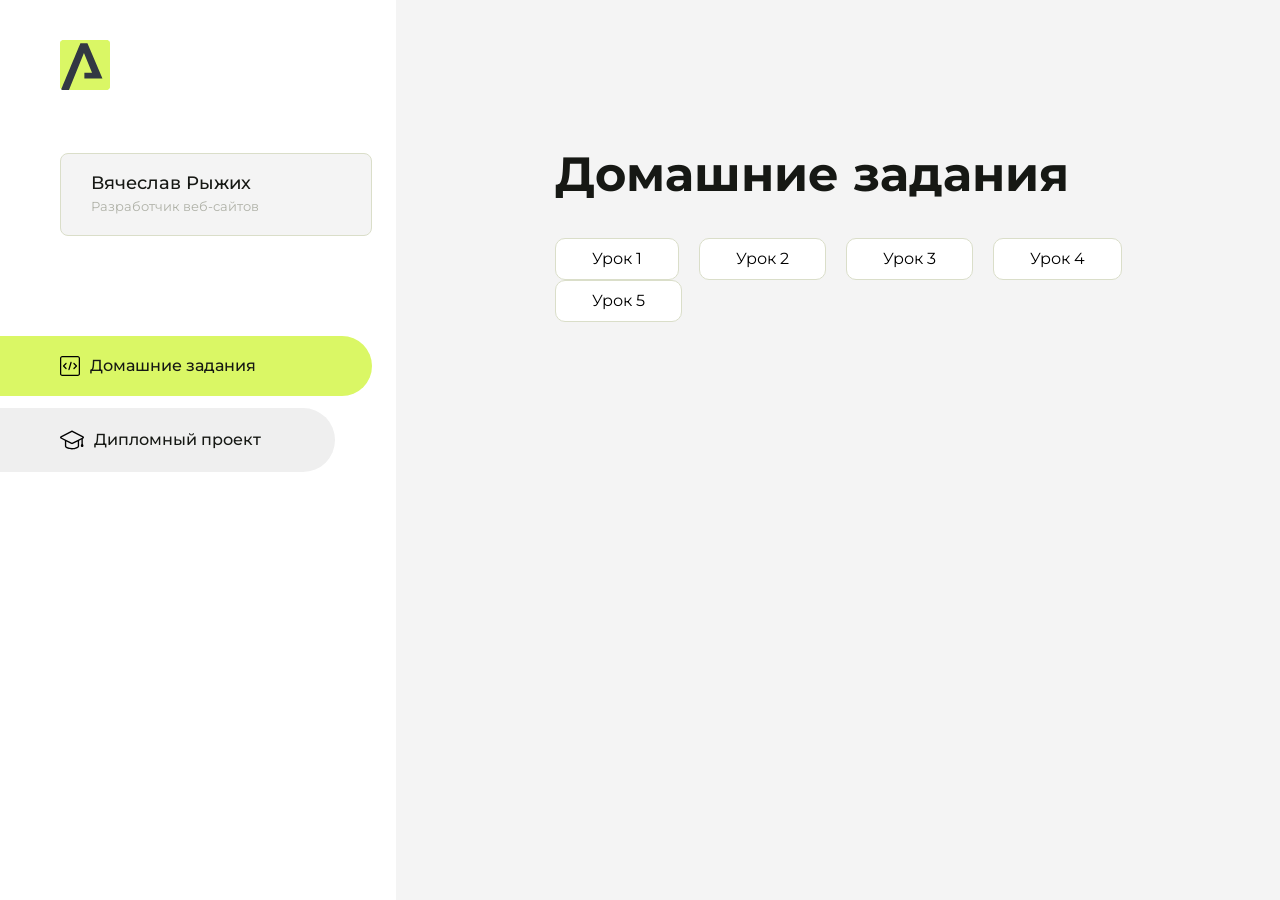
==== index.html @ 9e2e8aad "Update index.html" ====
<!DOCTYPE html>
<html lang="en">
<head>
    <meta charset="UTF-8">
    <meta name="viewport" content="width=device-width, initial-scale=1.0">
    <title>Домашняя работа</title>
    <link rel="shortcut icon" href="src/logo.ico" type="image/x-icon">
    <link rel="preconnect" href="https://fonts.googleapis.com">
    <link rel="preconnect" href="https://fonts.gstatic.com" crossorigin>
    <link href="https://fonts.googleapis.com/css2?family=Montserrat:wght@400;500;700&family=Rubik:wght@500&display=swap"
          rel="stylesheet">
    <link rel="stylesheet" href="src/style.css">
</head>
<body id="body">
<div class="overlay" id="overlay"></div>
<div class="layout">
    <div class="burger" id="burger">
        <svg viewBox="0 0 24 24" fill="none" xmlns="http://www.w3.org/2000/svg">
            <g id="SVGRepo_bgCarrier" stroke-width="0"></g>
            <g id="SVGRepo_tracerCarrier" stroke-linecap="round" stroke-linejoin="round"></g>
            <g id="SVGRepo_iconCarrier">
                <path d="M4 18L20 18" stroke="#DAF765" stroke-width="2" stroke-linecap="round"></path>
                <path d="M4 12L20 12" stroke="#DAF765" stroke-width="2" stroke-linecap="round"></path>
                <path d="M4 6L20 6" stroke="#DAF765" stroke-width="2" stroke-linecap="round"></path>
            </g>
        </svg>
    </div>
    <aside class="sidebar" id="sidebar">
        <div class="sidebar__inner">
            <div class="logo">
                <svg width="50" height="50" viewBox="0 0 50 50" fill="none" xmlns="http://www.w3.org/2000/svg">
                    <g clip-path="url(#clip0_513_74730)">
                        <path d="M46.17 -0.257004H3.83C1.57281 -0.257004 -0.257 1.57281 -0.257 3.83V46.17C-0.257 48.4272 1.57281 50.257 3.83 50.257H46.17C48.4272 50.257 50.257 48.4272 50.257 46.17V3.83C50.257 1.57281 48.4272 -0.257004 46.17 -0.257004Z"
                              fill="#DAF765"/>
                        <path d="M24.375 38.4H42.461L27.441 3.1585H20.4355C20.4355 3.1585 6.7895 35.881 1.1945 49.294C2.015 50.0275 3.0945 50.257 3.6945 50.257H8.8445L23.954 13.07L32.0465 32.8285H24.375V38.4Z"
                              fill="#323843"/>
                    </g>
                    <defs>
                        <clipPath id="clip0_513_74730">
                            <rect width="50" height="50" fill="white"/>
                        </clipPath>
                    </defs>
                </svg>
            </div>
            <div class="sidebar__user">
                <div class="sidebar__name">Вячеслав Рыжих</div>
                <div class="sidebar__text">Разработчик веб-сайтов</div>
            </div>
            <div class="sidebar__tabs">
                <div class="sidebar__item">
                    <button class="sidebar__button active" id="tasks">
                        <svg xmlns="http://www.w3.org/2000/svg" width="20" height="20" viewBox="0 0 20 20" fill="none">
                            <g clip-path="url(#clip0_704_74543)">
                                <path d="M17.7083 20H2.29167C1.0275 20 0 18.9725 0 17.7083V2.29167C0 1.0275 1.0275 0 2.29167 0H17.7083C18.9725 0 20 1.0275 20 2.29167V17.7083C20 18.9725 18.9725 20 17.7083 20ZM2.29167 1.25C1.7175 1.25 1.25 1.7175 1.25 2.29167V17.7083C1.25 18.2825 1.7175 18.75 2.29167 18.75H17.7083C18.2825 18.75 18.75 18.2825 18.75 17.7083V2.29167C18.75 1.7175 18.2825 1.25 17.7083 1.25H2.29167Z"
                                      fill="black"/>
                                <path d="M6.04167 13.125C5.88167 13.125 5.72167 13.0642 5.6 12.9417L3.1 10.4417C2.85583 10.1975 2.85583 9.80167 3.1 9.5575L5.6 7.0575C5.84417 6.81333 6.24 6.81333 6.48417 7.0575C6.72833 7.30167 6.72833 7.6975 6.48417 7.94167L4.42583 10L6.48417 12.0583C6.72833 12.3025 6.72833 12.6983 6.48417 12.9425C6.36167 13.0642 6.20167 13.125 6.04167 13.125Z"
                                      fill="black"/>
                                <path d="M8.95833 14.1667C8.9 14.1667 8.84 14.1583 8.78167 14.1417C8.45083 14.0442 8.26083 13.6967 8.35833 13.3658L10.4417 6.28251C10.5392 5.95084 10.8892 5.76417 11.2175 5.85917C11.5483 5.95667 11.7383 6.30417 11.6408 6.63501L9.5575 13.7183C9.47833 13.9908 9.22833 14.1667 8.95833 14.1667Z"
                                      fill="black"/>
                                <path d="M13.9583 13.125C13.7983 13.125 13.6383 13.0642 13.5167 12.9417C13.2725 12.6975 13.2725 12.3017 13.5167 12.0575L15.575 9.99916L13.5167 7.94083C13.2725 7.69666 13.2725 7.30083 13.5167 7.05666C13.7608 6.81249 14.1567 6.81249 14.4008 7.05666L16.9008 9.55666C17.145 9.80083 17.145 10.1967 16.9008 10.4408L14.4008 12.9408C14.2783 13.0642 14.1183 13.125 13.9583 13.125Z"
                                      fill="black"/>
                            </g>
                            <defs>
                                <clipPath id="clip0_704_74543">
                                    <rect width="20" height="20" fill="white"/>
                                </clipPath>
                            </defs>
                        </svg>
                        <span>Домашние задания</span></button>
                </div>
                <div class="sidebar__item">
                    <button class="sidebar__button" id="diplom">
                        <svg xmlns="http://www.w3.org/2000/svg" width="24" height="24" viewBox="0 0 24 24" fill="none">
                            <g clip-path="url(#clip0_704_74553)">
                                <path d="M23.2628 10.5971C23.7176 10.365 24 9.90375 24 9.39337C24 8.883 23.7176 8.42175 23.2628 8.18962L12.6135 2.75362C12.2291 2.55824 11.7705 2.55787 11.3854 2.75399L0.736875 8.19C0.282375 8.42175 0 8.883 0 9.39337C0 9.90375 0.282375 10.365 0.736875 10.5971L4.89038 12.7177V18.2074C4.89038 19.8154 8.412 21.393 12 21.393C15.5884 21.393 19.1096 19.815 19.1096 18.2074V12.7174L21.4609 11.517V15.8017L20.901 17.2305C20.7409 17.6389 20.7934 18.0994 21.0405 18.4616C21.2876 18.8246 21.6979 19.041 22.1366 19.041C22.5754 19.041 22.9852 18.8246 23.2324 18.462C23.4795 18.099 23.532 17.6385 23.3719 17.2301L22.8124 15.8021V10.827L23.2628 10.5971ZM17.7623 18.1721C17.6198 18.6375 15.3491 20.0419 12 20.0419C8.65088 20.0419 6.38025 18.6375 6.2415 18.2074V12.3037L6.23887 12.3019C6.23812 12.057 6.1065 11.8207 5.87325 11.7019L1.3515 9.39337L12 3.95737L22.6489 9.39337L12 14.8294L5.87325 11.7019C5.54063 11.5331 4.6695 11.6674 4.5 12C4.33012 12.3322 4.55813 12.5479 4.89038 12.7177L11.3857 16.0331C11.5781 16.1314 11.7889 16.1805 12 16.1805C12.2107 16.1805 12.4222 16.1314 12.6146 16.0331L17.7593 13.407L17.7623 18.1721Z"
                                      fill="black"/>
                            </g>
                            <defs>
                                <clipPath id="clip0_704_74553">
                                    <rect width="24" height="24" fill="white"/>
                                </clipPath>
                            </defs>
                        </svg>
                        <span>Дипломный проект</span></button>
                </div>
            </div>
        </div>

    </aside>
    <div class="content">
        <div class="container">
            <div class="content__block" id="tasksBlock">
                <div class="content__title">Домашние задания</div>
                <ul class="content__list">
                    <li class="content__list-item">
                        <a href="hello-arokenru/index.html">Урок 1</a>
                    </li>
                     <li class="content__list-item">
                        <a href="pro-gym/index.html">Урок 2</a>
                    </li>
                    <li class="content__list-item">
                        <a href="table-test/index.html">Урок 3</a>
                    </li>
                    <li class="content__list-item">
                        <a href="homework-form/index.html">Урок 4</a>
                    </li>
                </ul>
                <ul class="content__list" margin-top="20">
                    <li class="content__list-item">
                        <a href="fit-studio/article.html">Урок 5</a>
                    </li>
                </ul>
            </div>
            <div class="content__block hidden" id="diplomBlock">
                <div class="content__title">Дипломный проект</div>
                <div class="content__list-diplom">
                    <a href="ПАПКА-С-НОМЕРОМ-УРОКА">Ссылка на ДЗ</a>
                </div>
                <div class="content__decor">
                    <div class="content__decor-text">Давай проверим, чему ты научился!</div>
                    <div class="content__decor-img">
                        <img src="src/decor.png" alt="decor">
                    </div>
                </div>
            </div>
        </div>
    </div>
</div>
<script src="src/index.js"></script>
</body>
</html>
---- src/style.css ----
*{padding: 0;margin: 0;border: 0;}
*,*:before,*:after{-webkit-box-sizing: border-box;box-sizing: border-box;}
:focus,:active{outline: none;}
a:focus,a:active{outline: none;}
nav,footer,header,aside{display: block;}
html,body{
    height:100%;width:100%;
    font-size:100%;line-height:1;-ms-text-size-adjust:100%;-moz-text-size-adjust:100%;-webkit-text-size-adjust:100%;}
input,button,textarea{font-family:inherit;}
input::-ms-clear{display: none;}
button{cursor: pointer;}
button::-moz-focus-inner{padding:0;border:0;}
a,a:visited{text-decoration: none;}
a:hover{text-decoration: none;}
ul li{list-style: none;}
img{vertical-align: top;}
h1,h2,h3,h4,h5,h6{font-size:inherit;font-weight: inherit;}
a{color:inherit;}



body {
    font-family: "Montserrat",SansSerif;
    color: black;
}

body.overflow {
    overflow: hidden;
}



.layout {
    display: -webkit-box;
    display: -ms-flexbox;
    display: flex;
    min-height: 100vh;
}

.sidebar {
    padding: 40px 24px 40px 0;
    -ms-flex-negative: 0;
    flex-shrink: 0;
    background-color: white;
}



.content {
    -webkit-box-flex: 1;
    -ms-flex-positive: 1;
    flex-grow: 1;
    background-color: #F4F4F4;
}

.container {
    display: -webkit-box;
    display: -ms-flexbox;
    display: flex;
    -webkit-box-orient: vertical;
    -webkit-box-direction: normal;
    -ms-flex-direction: column;
    flex-direction: column;
    -webkit-box-pack: center;
    -ms-flex-pack: center;
    justify-content: center;
    -webkit-box-align: center;
    -ms-flex-align: center;
    align-items: center;
    padding: 150px 60px 80px 60px;
}


.logo {
    margin-left: 60px;
    margin-bottom: 60px;
}

.sidebar__user {
    background-color: #F4F4F4;
    padding: 20px 30px;
    margin-left: 60px;
    margin-bottom: 100px;
    border-radius: 8px;
    border: 1px solid #DADEC9;
}

.sidebar__name {
    color:#161814;
    font-size: 18px;
    font-weight: 500;
    margin-bottom: 6px;
}

.sidebar__text {
    color: #AFB1A7;
    font-size: 13px;
    font-weight: 400;
    line-height: 130%; /* 16.9px */
}

.sidebar__item {
    width: 372px;
}

.sidebar__button {
    display: -webkit-box;
    display: -ms-flexbox;
    display: flex;
    -webkit-box-align: center;
    -ms-flex-align: center;
    align-items: center;
    gap: 10px;
    padding: 20px 60px;
    margin-bottom: 12px;
    border-radius: 0px 100px 100px 0px;
    -webkit-transition: all .5s;
    -o-transition: all .5s;
    transition: all .5s;
    cursor: pointer;
    width: 90%;
    color:#161814;
    font-size: 16px;
    font-weight: 500;
}

.sidebar__button.active , .sidebar__button:hover {
    width: 100%;
    background-color: #DAF765;
}


.content__title {
    color: #161814;
    font-size: 48px;
    font-weight: 700;
    margin-bottom: 40px;
}

.content__list {
    display: -webkit-box;
    display: -ms-flexbox;
    display: flex;
    -webkit-box-align: center;
    -ms-flex-align: center;
    align-items: center;
    -ms-flex-wrap: wrap;
    flex-wrap: wrap;
    gap: 20px;
}



.content__list-item  {
    cursor: pointer;
    padding: 12px 18px;
    background-color: #fff;
    border-radius: 10px;
    border: 1px solid #DADEC9;
    -webkit-transition: all .3s;
    -o-transition: all .3s;
    transition: all .3s;
}

.content__list-item:hover,.content__list-diplom:hover {
    background-color: #AFB1A7;
}

li a {
    padding: 12px 18px;

}


.content__list-diplom {
    -webkit-transition: all .3s;
    -o-transition: all .3s;
    transition: all .3s;
    display: inline-block;
    padding: 12px 18px;
    background-color: #fff;
    border-radius: 10px;
    border: 1px solid #DADEC9;
}

.content__decor {
    display: -webkit-box;
    display: -ms-flexbox;
    display: flex;
    -webkit-box-align: center;
    -ms-flex-align: center;
    align-items: center;
}

.content__decor-text {
    color:#BEDD44;
    font-size: 36px;
    font-weight: 700;
    line-height: 110%; /* 39.6px */
}

.content__block {
    max-width: 1200px;
}

.content__block.hidden {
    display: none;
}

.content__decor-img img{
    width: 100%;
}

.burger {
    display: none;
    padding: 5px;
    position: fixed;
    top: 3%;
    right: 7%;
    width: 40px;
    height: 40px;
    background-color: #161814;
    border-radius: 50%;
    z-index: 10;
    border: 1px solid #DAF765;
}

@media (max-width: 768px) {
    .burger {
        display: block;
    }

    .sidebar {
        -webkit-transition: all .3s;
        -o-transition: all .3s;
        transition: all .3s;
        -webkit-transform: translateX(-100%);
        -ms-transform: translateX(-100%);
        transform: translateX(-100%);
        position: fixed;
        top: 0;
        left: 0;
        bottom: 0;
        z-index: 5;
    }

    .sidebar.show {
        -webkit-transform: translateX(0%);
        -ms-transform: translateX(0%);
        transform: translateX(0%);
    }

    .overlay {
        opacity: 0;
        pointer-events: none;
        -webkit-transition: all .3s;
        -o-transition: all .3s;
        transition: all .3s;
        position: absolute;
        top: 0;
        right: 0;
        left: 0;
        bottom: 0;
        z-index: 3;
        background-color: #000000e0;
    }

    .overlay.show {
        opacity: 1;
        pointer-events: all;
    }

    .container {
        padding: 40px 20px;
        min-height: 100%;
    }

    .content__decor {
        margin-top: 20px;
        -webkit-box-orient: vertical;
        -webkit-box-direction: normal;
        -ms-flex-direction: column;
        flex-direction: column;
    }
}

@media (max-width: 400px) {
    .sidebar__user {
        margin-left: 0;
    }
}
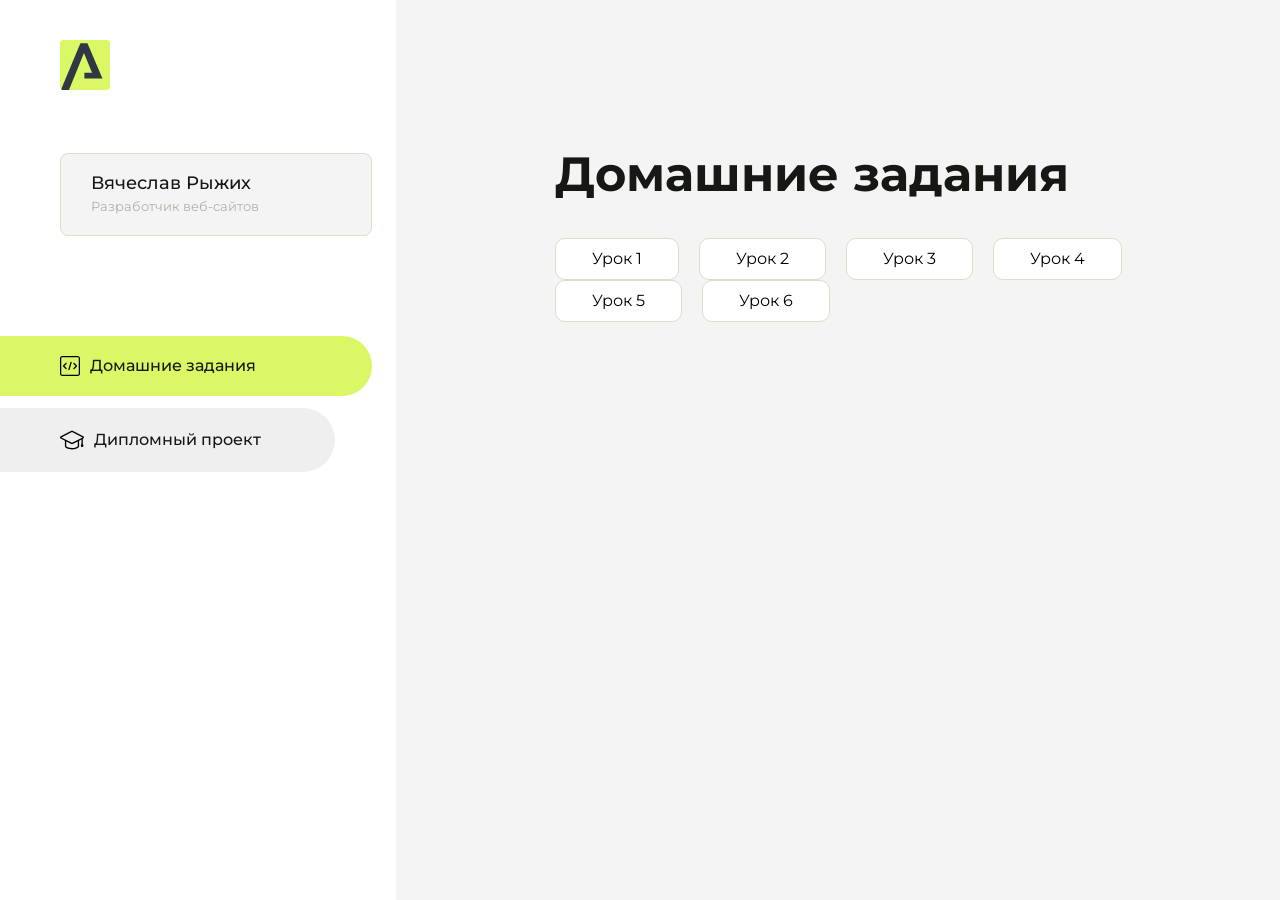
==== commit f7d0e5de: "Update index.html" ====
--- a/index.html
+++ b/index.html
@@ -105,9 +105,12 @@
                         <a href="homework-form/index.html">Урок 4</a>
                     </li>
                 </ul>
-                <ul class="content__list" margin-top="20">
+                <ul class="content__list">
                     <li class="content__list-item">
                         <a href="fit-studio/article.html">Урок 5</a>
+                    </li>
+                    <li class="content__list-item">
+                        <a href="flex-homework/article.html">Урок 6</a>
                     </li>
                 </ul>
             </div>
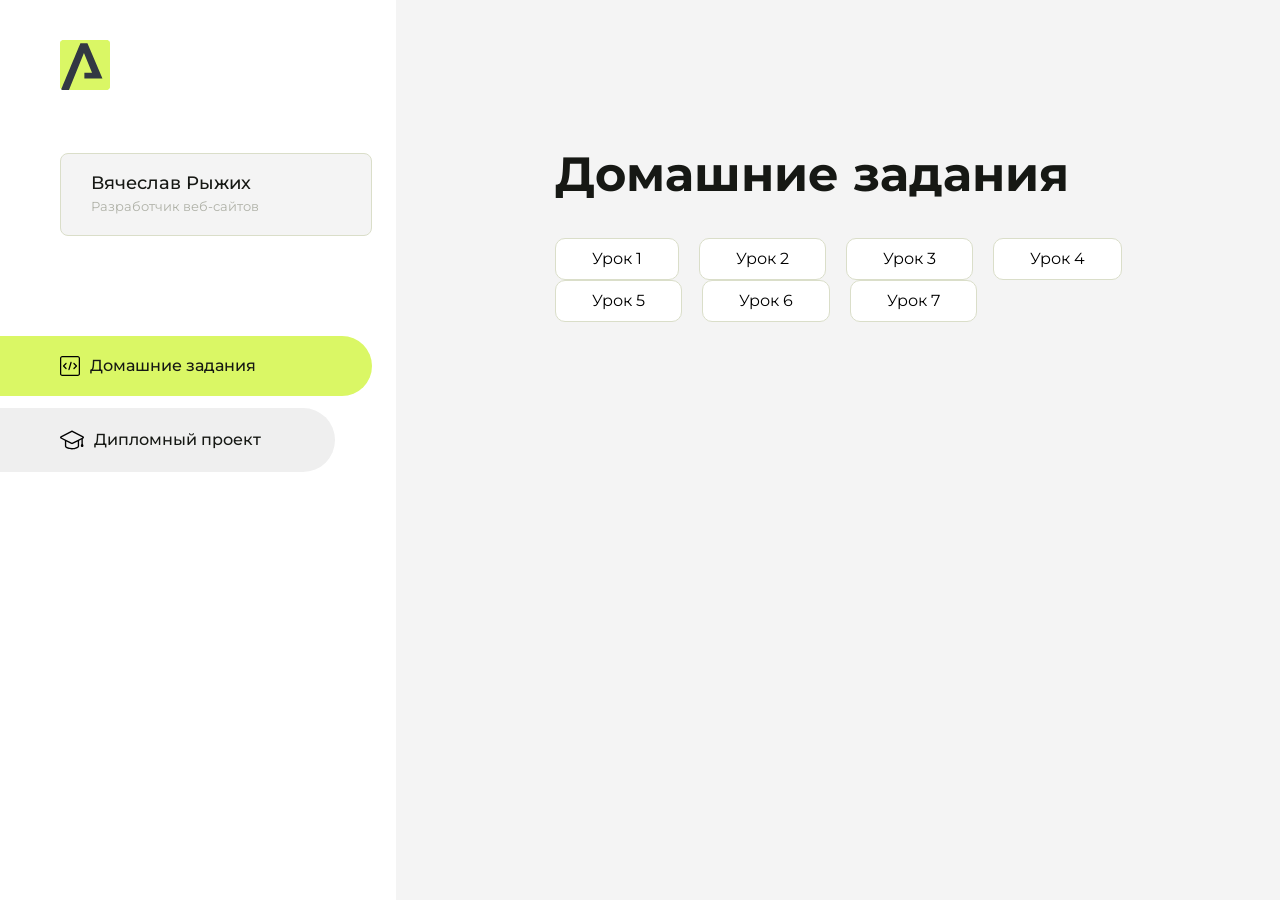
==== commit 143bdc47: "Update index.html" ====
--- a/index.html
+++ b/index.html
@@ -110,7 +110,10 @@
                         <a href="fit-studio/article.html">Урок 5</a>
                     </li>
                     <li class="content__list-item">
-                        <a href="flex-homework/article.html">Урок 6</a>
+                        <a href="flex-homework/index.html">Урок 6</a>
+                    </li>
+                    <li class="content__list-item">
+                        <a href="flex-teacher-homework/index.html">Урок 7</a>
                     </li>
                 </ul>
             </div>
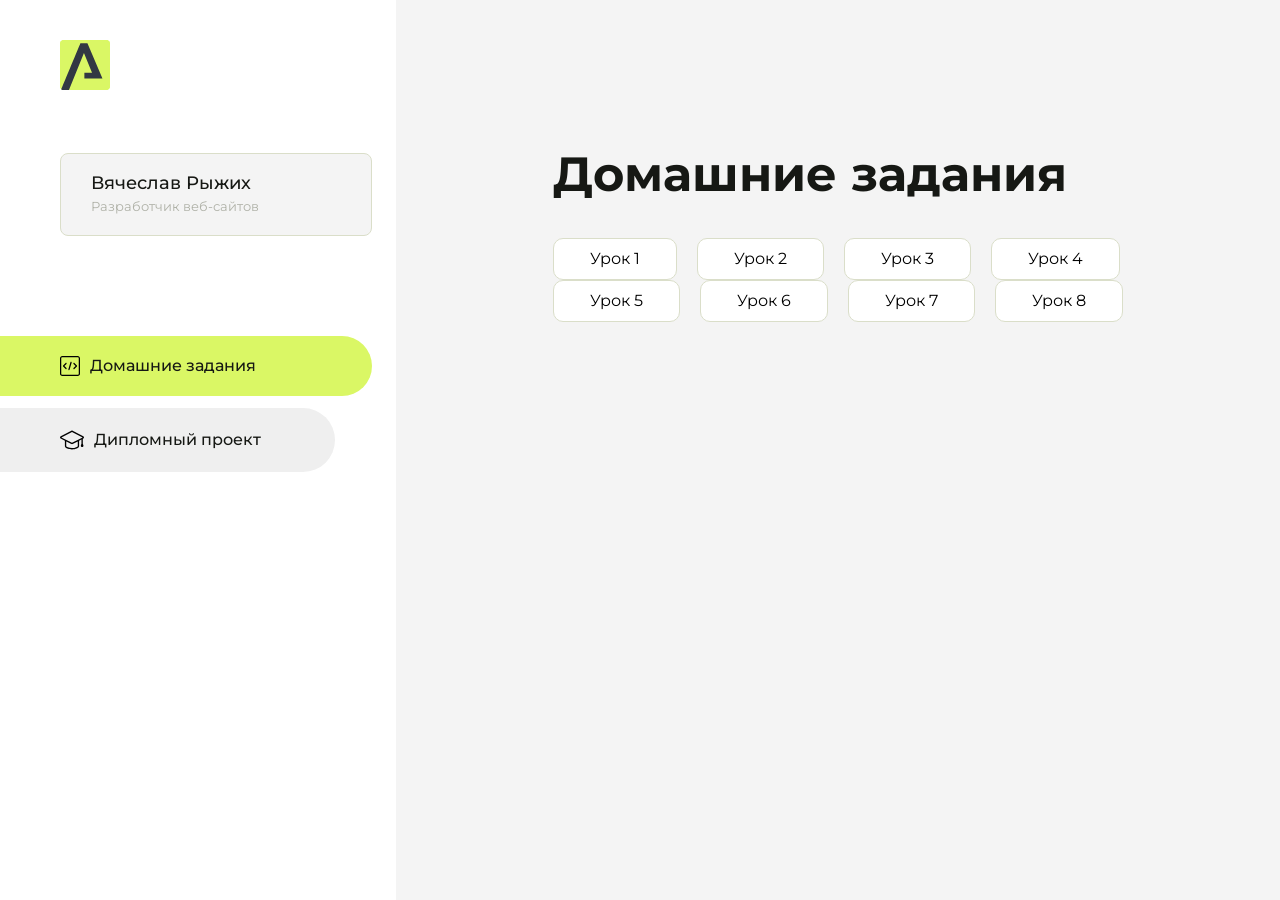
==== commit 18f4b480: "Update index.html" ====
--- a/index.html
+++ b/index.html
@@ -115,6 +115,9 @@
                     <li class="content__list-item">
                         <a href="flex-teacher-homework/index.html">Урок 7</a>
                     </li>
+                    <li class="content__list-item">
+                        <a href="fit-studio-1/article.html">Урок 8</a>
+                    </li>
                 </ul>
             </div>
             <div class="content__block hidden" id="diplomBlock">
